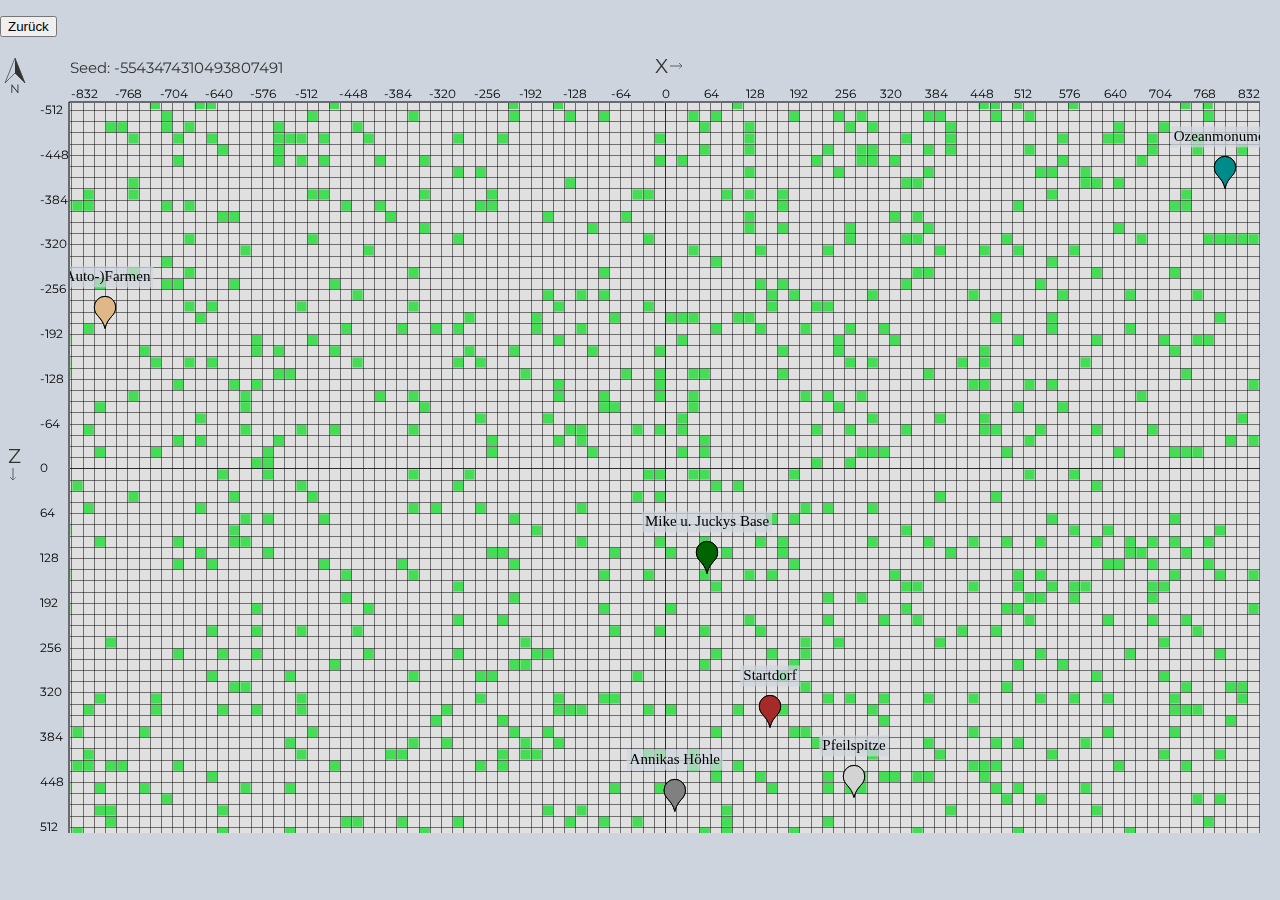
==== slime/index.html @ c7afc0ff "added farm area marker" ====
<!DOCTYPE html>
<html lang="en" style="height: 100%;">

<head>
    <meta charset="UTF-8">
    <meta name="viewport" content="width=device-width, initial-scale=1.0">
    <meta http-equiv="X-UA-Compatible" content="ie=edge">
    <title>Mieges Chaotenserver | Slime-Map</title>
    <script src="slime.js"></script>
    <style type="text/css">
        * {
            box-sizing: border-box;
        }
    </style>
</head>

<body style="height: 100%; margin: 0; background-color: #CED4DE; position: absolute; width: 100%">
    <p>
        <a href="../"><button>Zurück</button></a>
    </p>
    <div id="slimemap" style="height: calc(100% - 100px)"></div>
    <script>
        var sm = new SlimeMap("slimemap", {
            seed: "-5543474310493807491"
        });

        sm.markers = sm.markers.concat([
            {
                location: {
                    x: 150,
                    z: 370
                },
                label: "Startdorf",
                color: "brown"
            },
            {
                location: {
                    x: -800,
                    z: -200
                },
                label: "(Auto-)Farmen",
                color: "burlywood"
            },
            {
                location: {
                    x: 14,
                    z: 490
                },
                label: "Annikas Höhle",
                color: "grey"
            },
            {
                location: {
                    x: 60,
                    z: 150
                },
                label: "Mike u. Juckys Base",
                color: "darkgreen"
            },
            {
                location: {
                    x: 270,
                    z: 470
                },
                label: "Pfeilspitze",
                color: "lightgrey"
            },
            {
                location: {
                    x: 800,
                    z: -400
                },
                label: "Ozeanmonument",
                color: "darkcyan"
            }
        ]);

        sm.zoom = 0.7;
        sm.redraw();

    </script>
</body>

</html>
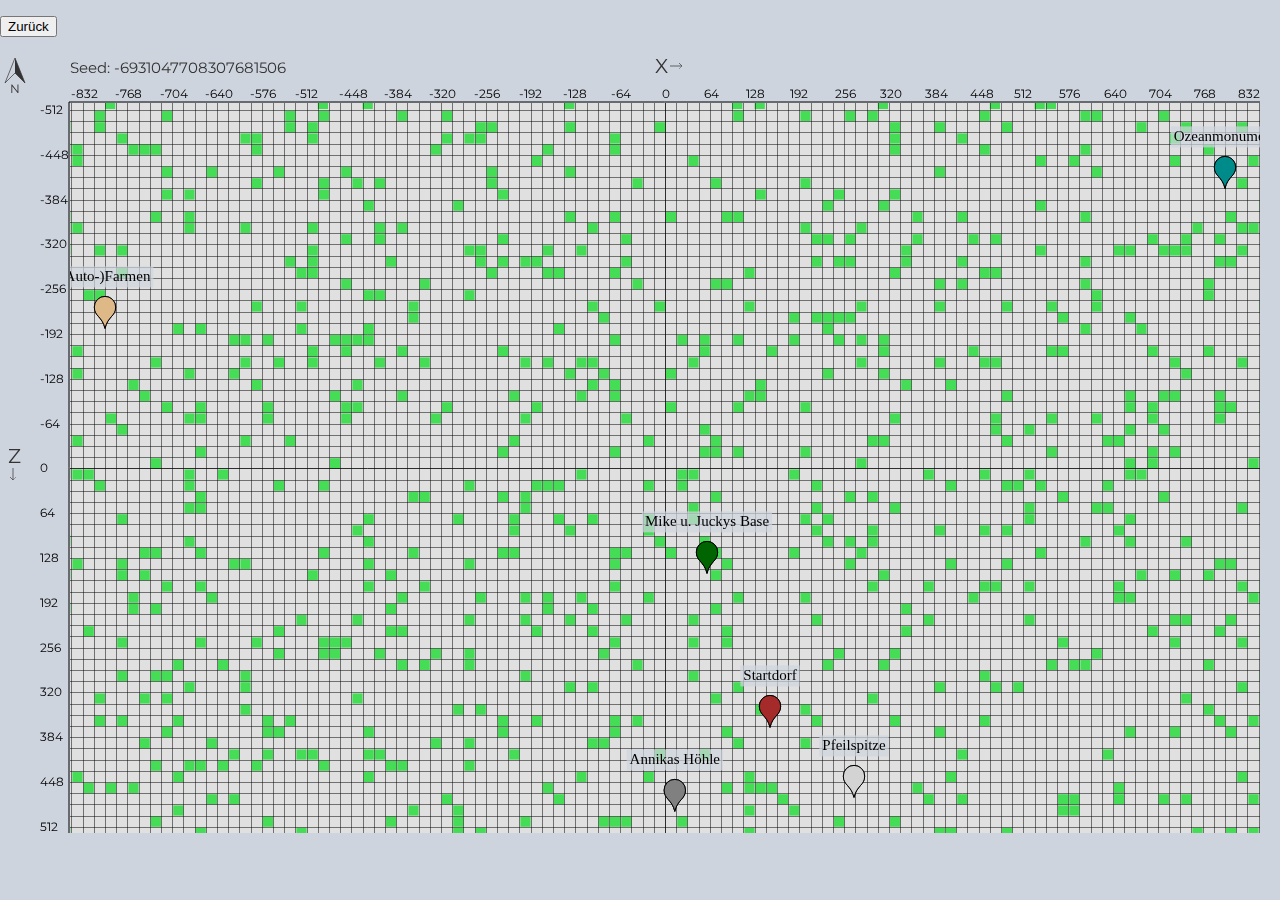
==== commit bb2e601b: "Update index.html" ====
--- a/slime/index.html
+++ b/slime/index.html
@@ -21,7 +21,7 @@
     <div id="slimemap" style="height: calc(100% - 100px)"></div>
     <script>
         var sm = new SlimeMap("slimemap", {
-            seed: "-5543474310493807491"
+            seed: "-6931047708307681506"
         });
 
         sm.markers = sm.markers.concat([
@@ -81,4 +81,4 @@
     </script>
 </body>
 
-</html>+</html>
